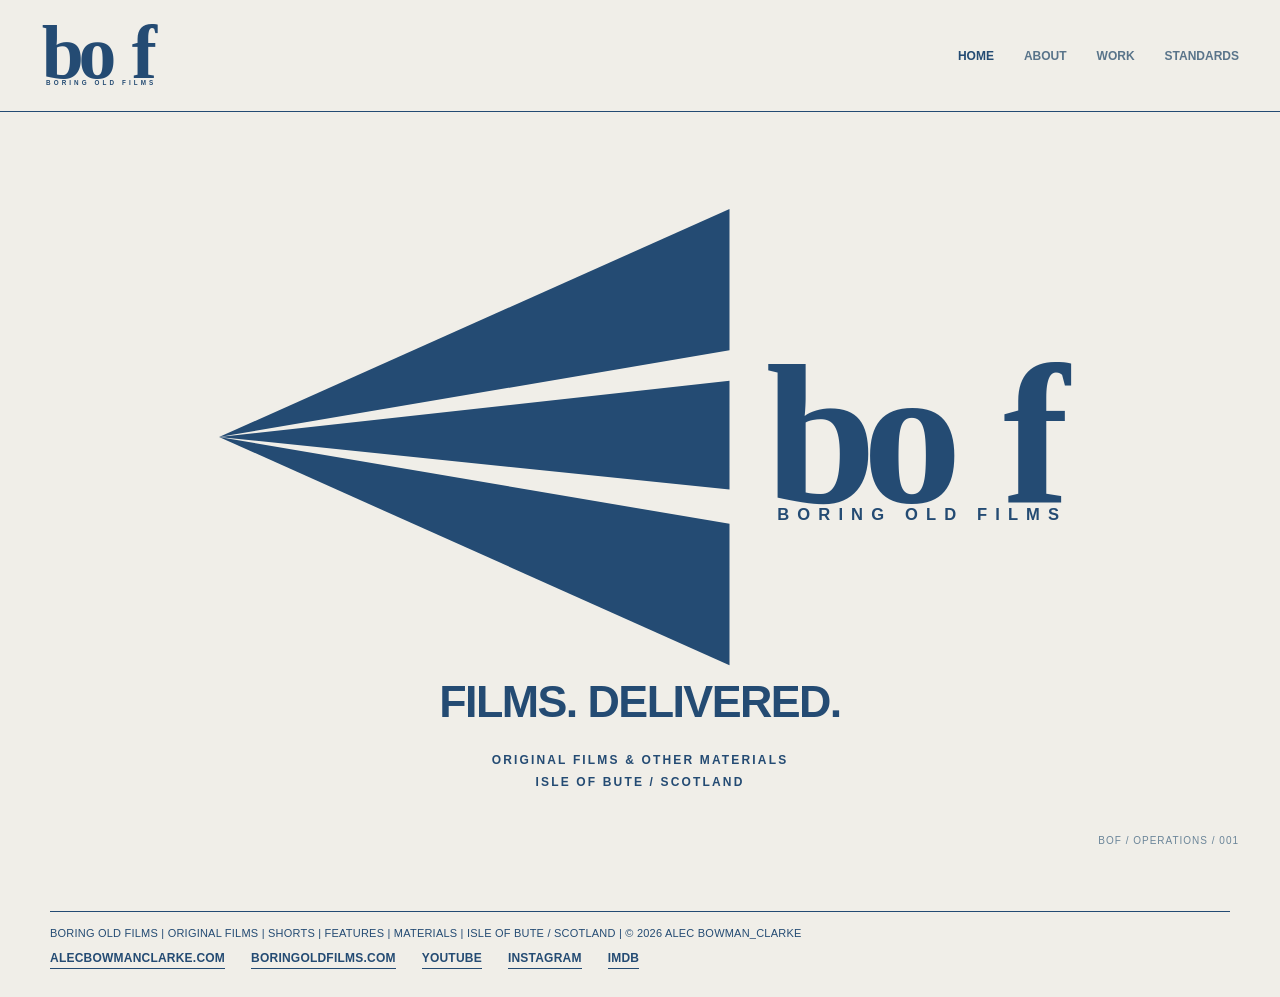
==== index.html @ d5f950df "Build Boring Old Films preview from Massive Overheads site" ====
<!doctype html>
<html lang="en"><head><meta charset="utf-8"><meta name="viewport" content="width=device-width,initial-scale=1">
<title>Boring Old Films | Independent Film Production</title>
<meta name="description" content="Boring Old Films. Independent films and other materials, produced on the Isle of Bute, Scotland.">
<meta name="theme-color" content="#F0EEE8">
<link rel="canonical" href="https://boringoldfilms.com/">
<meta property="og:type" content="website"><meta property="og:title" content="Boring Old Films"><meta property="og:description" content="Original films and other materials. Isle of Bute, Scotland."><meta property="og:url" content="https://boringoldfilms.com/">
<link rel="icon" type="image/svg+xml" href="/assets/brand/BOF_CONVERGE_BLUE_LOGO_TRANS.svg">
<link rel="stylesheet" href="/css/site.css"><link rel="stylesheet" href="/css/bof.css"></head><body>
<header class="site-head"><a class="brand" href="/index.html" aria-label="Boring Old Films home"><img src="/assets/brand/BOF_BLUE_LOGO_TRANS.svg" alt="boring old films"></a><button class="menu-button" type="button" aria-expanded="false" aria-controls="site-nav">MENU</button><nav class="nav" id="site-nav"><a class="active" aria-current="page" href="/index.html">HOME</a><a href="/about.html">ABOUT</a><a href="/materials.html">WORK</a><a href="/standards.html">STANDARDS</a></nav></header>
<main class="bof-home"><div class="bof-home__identity"><div class="bof-home__primary"><img class="bof-home__convergence" src="/assets/brand/BOF_CONVERGE_BLUE_LOGO_TRANS.svg" alt=""><img class="bof-home__wordmark" src="/assets/brand/BOF_BLUE_LOGO_TRANS.svg" alt="bof — Boring Old Films"></div><h1>FILMS. DELIVERED.</h1><p>ORIGINAL FILMS &amp; OTHER MATERIALS<br>ISLE OF BUTE / SCOTLAND</p></div><div class="bof-home__reference" aria-hidden="true">BOF / OPERATIONS / 001</div></main>
<footer class="universal-footer"><div class="universal-footer__meta">BORING OLD FILMS | ORIGINAL FILMS | SHORTS | FEATURES | MATERIALS | ISLE OF BUTE / SCOTLAND | © 2026 ALEC BOWMAN_CLARKE</div><div class="universal-footer__links"><a href="https://alecbowmanclarke.com/">alecbowmanclarke.com</a><a href="https://boringoldfilms.com/">boringoldfilms.com</a><a href="https://www.youtube.com/@massiveoverheads">youtube</a><a href="https://www.instagram.com/mralecbowmanclarke/">instagram</a><a href="https://www.imdb.com/name/nm12285276/">IMDB</a></div></footer><script src="/js/site.js"></script></body></html>
---- css/site.css ----
:root{--ink:#0b0b0b;--pale:#b7b7b7;--line:#ececec;--max:1500px}*{box-sizing:border-box}html{font-family:Arial,Helvetica,sans-serif;color:var(--ink);background:#fff}body{margin:0}a{color:inherit}.site-head{height:78px;display:flex;align-items:flex-start;justify-content:space-between;padding:22px 20px 0;border-top:1px solid #eee}.brand{text-decoration:none;line-height:1}.brand strong{display:block;font-size:15px;letter-spacing:.34em;white-space:nowrap}.brand span{display:block;color:#bdbdbd;font-size:13px;margin-top:3px}.nav{display:flex;gap:34px;font-weight:700;font-size:13px}.nav a{text-decoration:none;color:#aaa}.nav a.active,.nav a:hover{color:#111}.home{min-height:calc(100vh - 78px);display:grid;grid-template-columns:minmax(320px,520px) minmax(320px,520px);gap:90px;justify-content:center;align-content:center;padding:60px 40px 150px}.mo-mark{width:100%;max-width:440px;height:auto;object-fit:contain}.home-copy{padding-top:20px}.home-copy h1{font-size:27px;letter-spacing:.34em;margin:0 0 55px}.people{font-size:16px}.person{margin-bottom:25px}.person a,.emails a{text-decoration:underline}.emails{margin-top:70px;display:grid;gap:22px;font-size:16px}.materials-intro{max-width:1000px;margin:18px auto 22px;padding:0 20px;font-size:16px}.materials{padding:0 10px 70px;columns:5 230px;column-gap:8px}.tile{break-inside:avoid;margin:0 0 8px;display:block;position:relative;overflow:hidden;background:#f4f4f4}.tile img{width:100%;display:block;height:auto}.tile[href] img{transition:opacity .15s}.tile[href]:hover img{opacity:.82}.standards{max-width:1020px;margin:35px auto 120px;padding:0 22px}.standards h1{font-size:62px;line-height:.95;letter-spacing:.01em;margin:0 0 12px}.standards .lead{font-weight:700;margin:0 0 24px}.standards h2{font-size:16px;margin:30px 0 14px}.standards h3{font-size:16px;margin:20px 0 8px}.standards p{font-size:16px;line-height:1.08;max-width:980px}.universal-footer{font-size:11px;color:#d0d0d0;padding:28px 0 16px;text-align:center;line-height:1.5}.universal-footer a{text-decoration:none;color:inherit}.universal-footer a:hover{color:#888}@media(max-width:760px){.site-head{height:auto;padding:18px 15px 12px;gap:18px}.brand strong{font-size:12px}.brand span{font-size:11px}.nav{gap:14px;font-size:11px;flex-wrap:wrap;justify-content:flex-end}.home{grid-template-columns:1fr;gap:30px;padding:55px 25px 100px}.home-copy h1{font-size:21px;margin-bottom:35px}.emails{margin-top:40px}.materials{columns:2 150px}.materials-intro{margin-top:30px}.standards{margin-top:45px}.standards h1{font-size:42px}}


/* V0.4 — shared outer identity geometry */
.site-head{height:118px;padding:30px clamp(20px,3.2vw,56px) 22px;align-items:flex-start}
.brand{line-height:1;text-decoration:none}
.brand strong{font-size:20px;letter-spacing:.22em;font-weight:800}
.brand span{font-size:12px;color:#555;margin-top:5px}
.nav{gap:30px;padding-top:3px;font-size:12px}

/* Universal footer follows the ABC reference treatment. */
.universal-footer{box-sizing:border-box;width:min(1180px,calc(100% - 48px));margin:64px auto 28px;padding:14px 0 0;border-top:1px solid currentColor;text-align:left;color:#777;font-size:11px;line-height:1.45;text-transform:uppercase;letter-spacing:.02em}
.universal-footer a{color:inherit;text-decoration:none;border-bottom:1px solid currentColor}
.universal-footer a:hover{opacity:.62;color:inherit}
@media(max-width:760px){
  .site-head{height:auto;padding:22px 20px 16px}
  .brand strong{font-size:14px;letter-spacing:.16em}
  .brand span{font-size:11px;color:#555}
  .nav{gap:14px;padding-top:0;font-size:11px}
  .universal-footer{width:calc(100% - 28px);margin-top:42px;font-size:10px}
}

/* V0.5 — locked paired-letter wordmark grammar: IV / EA */
.brand .wordmark-fixed{letter-spacing:0;font-size:18px;font-weight:800;white-space:nowrap}
@media(max-width:760px){.brand .wordmark-fixed{font-size:14px;letter-spacing:0}}

/* WEB DAY V0.6 — footer + resource grid */
.outside-resources{margin-top:54px;padding-top:28px;border-top:2px solid #111}.outside-resources>p{max-width:980px;line-height:1.25}.resource-grid{display:grid;grid-template-columns:repeat(3,1fr);border:1px solid #111;margin-top:24px}.resource-grid a{min-height:150px;padding:24px;text-decoration:none;border-right:1px solid #111;border-bottom:1px solid #111;display:flex;flex-direction:column;gap:14px}.resource-grid a:nth-child(3n){border-right:0}.resource-grid a:nth-last-child(-n+3){border-bottom:0}.resource-grid a:hover{background:#f3f3f3}.resource-grid b{font-size:17px;letter-spacing:.08em}.resource-grid span{font-size:16px;line-height:1.25}.universal-footer__meta{max-width:100%}.universal-footer__links{display:flex;gap:24px;flex-wrap:wrap;margin-top:8px;font-size:12px;font-weight:800}.universal-footer__links a{margin:0}
@media(max-width:760px){.resource-grid{grid-template-columns:1fr}.resource-grid a,.resource-grid a:nth-child(3n),.resource-grid a:nth-last-child(-n+3){border-right:0;border-bottom:1px solid #111;min-height:0}.resource-grid a:last-child{border-bottom:0}.universal-footer__links{gap:18px}}

/* WEB DAY V0.7 — full footer labels */
.universal-footer__links{display:flex!important;column-gap:28px!important;row-gap:8px!important;flex-wrap:wrap!important;margin-top:8px!important;font-size:12px!important;font-weight:800!important}.universal-footer__links a{margin:0!important}
@media(max-width:760px){.universal-footer__links{column-gap:18px!important;row-gap:7px!important;font-size:11px!important}}

/* WEB DAY V0.8 — full social footer */
.universal-footer__links{font-size:12px!important;column-gap:26px!important;row-gap:8px!important}.universal-footer__links a{white-space:nowrap}
@media(max-width:800px){.universal-footer__links{font-size:10px!important;column-gap:15px!important;row-gap:6px!important}}


/* WEB DAY V0.9 — stripped home, ABOUT, mobile MENU */
.menu-button{display:none;background:none;border:1px solid #111;padding:9px 12px;font-weight:800;font-size:11px;letter-spacing:.04em}
.home--manifesto{min-height:calc(100vh - 118px);display:flex;align-items:center;justify-content:center;padding:80px 28px 150px}
.home-mark-wrap{width:min(720px,76vw);text-align:center}.mo-mark--large{width:min(620px,100%);margin:0 auto;display:block}
.home-line{margin:42px auto 0;font-size:clamp(18px,2.2vw,31px);line-height:1.02;font-weight:800;letter-spacing:-.025em}
.about-mo{max-width:1180px;margin:35px auto 110px;padding:0 24px}.about-mo__intro{border-top:2px solid #111;padding:30px 0 60px;display:grid;grid-template-columns:180px minmax(280px,.7fr) minmax(320px,1fr);gap:34px;align-items:start}
.eyebrow{font-size:11px;font-weight:800;letter-spacing:.13em}.about-mo__intro h1{font-size:clamp(52px,7vw,104px);line-height:.82;letter-spacing:-.065em;margin:0}.about-mo__intro>p{font-size:clamp(20px,2.2vw,31px);line-height:1.08;letter-spacing:-.025em;margin:0;max-width:650px}
.about-mo__people{border-top:1px solid #111;display:grid;grid-template-columns:1fr 1fr}.about-mo__people article{padding:28px 28px 40px 0}.about-mo__people article+article{border-left:1px solid #111;padding-left:28px}.about-mo__people h2{font-size:clamp(24px,3vw,40px);line-height:.95;margin:0 0 12px}.about-mo__people h2 a{text-decoration:none}.about-mo__people h2 a:hover{text-decoration:underline}.about-mo__people p{margin:0 0 38px;font-size:16px}.about-mo__people .mail{font-size:14px;font-weight:800}
@media(max-width:860px){.site-head{display:grid;grid-template-columns:minmax(0,1fr) auto;height:auto;padding:22px 20px 16px;gap:16px}.brand{min-width:0}.brand .wordmark-fixed{font-size:13px;white-space:normal;line-height:1.25}.menu-button{display:block;align-self:start}.nav{display:none;grid-column:1/-1;width:100%;padding:8px 0 0;flex-direction:column;gap:0;border-top:1px solid #111}.nav.open{display:flex}.nav a{padding:12px 0;border-bottom:1px solid #ccc;font-size:11px}.home--manifesto{min-height:calc(100vh - 92px);padding:65px 22px 110px}.home-mark-wrap{width:min(84vw,580px)}.home-line{margin-top:32px;font-size:clamp(18px,6vw,28px)}.about-mo{margin-top:24px;padding:0 18px}.about-mo__intro{grid-template-columns:1fr;gap:20px;padding-bottom:45px}.about-mo__people{grid-template-columns:1fr}.about-mo__people article{padding:24px 0 32px}.about-mo__people article+article{border-left:0;border-top:1px solid #111;padding-left:0}.materials-intro{margin-top:22px}}
.mo-mark--large{max-width:none}


/* WEB DAY V1.0 — ABOUT page rebuilt with portraits */
.about-mo{max-width:1180px;margin:35px auto 110px;padding:0 24px}
.about-mo__intro{border-top:2px solid #111;padding:30px 0 52px;display:grid;grid-template-columns:130px minmax(0,1.2fr) minmax(260px,.75fr);gap:30px;align-items:start}
.about-mo__statement h1{font-size:clamp(40px,5.2vw,78px);line-height:.88;letter-spacing:-.05em;margin:0 0 16px}
.about-mo__statement p{font-size:clamp(19px,1.9vw,28px);line-height:1.08;letter-spacing:-.02em;margin:0;max-width:640px}
.about-mo__mark{display:flex;justify-content:flex-end;align-items:flex-start}
.about-mo__mark img{width:min(320px,100%);height:auto;display:block}
.about-mo__people--portraits{border-top:1px solid #111;display:grid;grid-template-columns:1fr 1fr;gap:18px;padding-top:18px}
.about-mo__people--portraits article,.about-mo__people--portraits article+article{border:0;padding:0}
.person-card{position:relative;min-height:620px;background:#111;overflow:hidden}
.person-card__media,.person-card__media img{width:100%;height:100%}
.person-card__media img{display:block;object-fit:cover;object-position:center 18%}
.person-card__overlay{position:absolute;inset:auto 0 0 0;padding:26px 24px 24px;color:#fff;background:linear-gradient(to top,rgba(0,0,0,.78),rgba(0,0,0,.36) 44%,rgba(0,0,0,0) 78%)}
.person-card__overlay h2{font-size:clamp(28px,2.8vw,42px);line-height:.94;margin:0 0 10px;letter-spacing:-.02em}
.person-card__overlay h2 a{color:inherit;text-decoration:none}
.person-card__overlay h2 a:hover{text-decoration:underline}
.person-card__overlay p{margin:0 0 20px;font-size:16px}
.person-card__overlay .mail{color:#fff;font-size:14px;font-weight:800;text-decoration:underline}
@media(max-width:980px){
  .about-mo__intro{grid-template-columns:1fr;gap:18px;padding-bottom:42px}
  .about-mo__mark{justify-content:flex-start}
  .about-mo__people--portraits{grid-template-columns:1fr}
  .person-card{min-height:520px}
}
@media(max-width:860px){
  .about-mo{margin-top:24px;padding:0 18px}
  .about-mo__statement h1{font-size:clamp(36px,11vw,58px)}
  .about-mo__statement p{font-size:clamp(18px,5.4vw,24px)}
  .person-card{min-height:460px}
  .person-card__overlay{padding:22px 18px 20px}
}

/* WEB DAY V1.2 — Nigel Halfhorn */
.nigel{max-width:1180px;margin:35px auto 110px;padding:0 24px}.nigel__heading{border-top:2px solid #111;padding:30px 0 70px;display:grid;grid-template-columns:130px minmax(300px,1.2fr) minmax(280px,.8fr);gap:30px;align-items:start}.nigel__heading h1{font-size:clamp(58px,8vw,116px);line-height:.78;letter-spacing:-.07em;margin:0}.nigel__role{font-size:16px;font-weight:800;margin:26px 0 0}.nigel__intro{font-size:clamp(20px,2vw,29px);line-height:1.08;letter-spacing:-.025em;margin:0;max-width:520px}.nigel__record{border-top:1px solid #111}.nigel__record article{display:grid;grid-template-columns:130px 1fr;gap:30px;padding:25px 0 38px;border-bottom:1px solid #111}.nigel__record article>div:last-child{display:grid;grid-template-columns:minmax(180px,.55fr) minmax(280px,1fr);column-gap:44px}.nigel__number{font-size:11px;font-weight:800;letter-spacing:.13em}.nigel__record h2{font-size:16px;margin:0;letter-spacing:.02em}.nigel__record p{font-size:16px;line-height:1.2;margin:0 0 12px;max-width:620px;grid-column:2}.nigel__record h2+ p{grid-row:1}.nigel__history,.nigel__contact{display:grid;grid-template-columns:130px 1fr;gap:30px;padding:30px 0 42px;border-bottom:1px solid #111}.nigel__history p{font-size:clamp(20px,2.1vw,30px);line-height:1.08;letter-spacing:-.025em;margin:0;max-width:850px}.nigel__contact a{display:inline-block;font-size:clamp(22px,3vw,42px);font-weight:800;letter-spacing:-.035em}.nigel__contact p{font-size:14px;font-weight:800;margin:14px 0 0;max-width:560px;line-height:1.25}
@media(max-width:980px){.nigel__heading{grid-template-columns:110px 1fr}.nigel__intro{grid-column:2;margin-top:15px}.nigel__record article,.nigel__history,.nigel__contact{grid-template-columns:110px 1fr}.nigel__record article>div:last-child{grid-template-columns:1fr}.nigel__record p,.nigel__record h2+ p{grid-column:1;grid-row:auto}.nigel__record h2{margin-bottom:18px}}
@media(max-width:860px){.nigel{margin-top:24px;padding:0 18px}.nigel__heading{grid-template-columns:1fr;gap:20px;padding-bottom:48px}.nigel__heading h1{font-size:clamp(58px,19vw,92px)}.nigel__intro{grid-column:1;margin-top:8px}.nigel__record article,.nigel__history,.nigel__contact{grid-template-columns:50px 1fr;gap:14px}.nigel__record article{padding:22px 0 30px}.nigel__history p{font-size:20px}.nigel__contact a{font-size:clamp(20px,6.5vw,30px);overflow-wrap:anywhere}}

/* Keep long administrative labels clear of their copy. */
.nigel__history,.nigel__contact{grid-template-columns:170px 1fr;gap:44px}
@media(max-width:980px){.nigel__history,.nigel__contact{grid-template-columns:150px 1fr;gap:28px}}
@media(max-width:860px){.nigel__history,.nigel__contact{grid-template-columns:1fr;gap:16px}}
.nigel__email{font-size:inherit;font-weight:800;letter-spacing:0}

/* WEB DAY V1.3 — compact people index, within the existing ABOUT layout. */
.about-mo__people--portraits{grid-template-columns:repeat(2,minmax(0,1fr));max-width:840px;margin:0 auto;gap:22px;padding-top:22px}
.person-card{min-height:0;aspect-ratio:410 / 460}
.person-card__media{position:absolute;inset:0;display:block;text-decoration:none}
.person-card__overlay{padding:24px 20px 22px;pointer-events:none}
.person-card__overlay a{pointer-events:auto}
.person-card__overlay h2{font-size:clamp(24px,2.3vw,32px);line-height:1;max-width:360px}
.person-card__overlay p{font-size:15px;line-height:1.25;margin:0 0 16px;max-width:300px}
.person-card__overlay p:last-child{margin-bottom:0}
.person-card__overlay .mail{font-size:12px;overflow-wrap:anywhere}
.person-card--unavailable{background:#efefec}
.person-card__unavailable{position:absolute;top:20px;left:20px;color:#666;font-size:10px;letter-spacing:.1em}
.person-card--unavailable .person-card__overlay{color:var(--ink);background:none}
.person-card__media:focus-visible{outline:3px solid #777;outline-offset:-5px}
.person-card__overlay a:focus-visible{outline:2px solid currentColor;outline-offset:4px}
@media(max-width:600px){
  .about-mo__people--portraits{grid-template-columns:minmax(0,1fr);max-width:410px;gap:20px}
  .person-card__overlay h2{font-size:28px}
}

/* V1.4 — detailed editorial records on narrow screens. */
.nigel__record article>div:last-child{min-width:0}
.nigel__record h2{overflow-wrap:anywhere;line-height:1.2}
.nigel__record p{line-height:1.35}

/* About introduction: company statement followed directly by People. */
.about-mo__intro{grid-template-columns:130px minmax(0,1fr)}
.about-mo__statement p+p{margin-top:1em}
@media(max-width:860px){.about-mo__intro{grid-template-columns:1fr}}


/* V1.5 — challenging subject matter / support resources */
.subject-support h3{font-size:12px;letter-spacing:.1em;margin:34px 0 14px}
.support-urgent{border-left:4px solid #111;padding:10px 0 10px 14px;margin:22px 0 0;font-weight:700}
.support-grid{display:grid;grid-template-columns:repeat(2,minmax(0,1fr));border:1px solid #111;margin-top:24px}
.support-card{min-height:190px;padding:24px;border-right:1px solid #111;border-bottom:1px solid #111;display:flex;flex-direction:column;gap:12px}
.support-card:nth-child(2n){border-right:0}
.support-card:nth-last-child(-n+2){border-bottom:0}
.support-card b{font-size:17px;letter-spacing:.08em;line-height:1.1}
.support-card span{font-size:16px;line-height:1.25}
.support-card a{font-weight:800;text-decoration:underline}
.support-card__site{margin-top:auto}
@media(max-width:760px){
  .support-grid{grid-template-columns:1fr}
  .support-card,.support-card:nth-child(2n),.support-card:nth-last-child(-n+2){border-right:0;border-bottom:1px solid #111;min-height:0}
  .support-card:last-child{border-bottom:0}
}
---- css/bof.css ----
/* BORING OLD FILMS / Identity layer. Original MO layouts retained below. */
:root{--bof-blue:#244B73;--bof-bone:#F0EEE8;--ink:#132839;--line:#c8d0d4}
html,body{background:var(--bof-bone);color:var(--ink);font-family:Arial,Helvetica,sans-serif}
.site-head{border-top:0;border-bottom:1px solid var(--bof-blue);height:112px;align-items:center;padding:16px clamp(20px,3.2vw,56px)}
.brand{display:block;line-height:0;flex:0 0 auto}
.brand img{display:block;width:125px;height:88px;object-fit:contain;object-position:left center}
.nav{align-self:center;padding:0}
.nav a{color:#59748a}.nav a:hover,.nav a.active{color:var(--bof-blue)}
.menu-button{color:var(--bof-blue);border-color:var(--bof-blue);cursor:pointer}
.universal-footer{color:var(--bof-blue);border-color:var(--bof-blue);margin-top:50px}
.universal-footer a{color:var(--bof-blue)}
a:focus-visible,button:focus-visible{outline:2px solid var(--bof-blue);outline-offset:4px}
.bof-home{min-height:calc(100svh - 230px);position:relative;display:flex;align-items:center;justify-content:center;padding:86px 28px 68px}
.bof-home__identity{max-width:1040px;width:100%;text-align:center}
.bof-home__primary{display:grid;grid-template-columns: minmax(0,1.5fr) minmax(0,.85fr);align-items:center;gap:0;max-width:900px;margin:auto}
.bof-home__convergence{display:block;width:100%;max-height:490px}
.bof-home__wordmark{display:block;width:100%;max-width:350px;justify-self:start}
.bof-home h1{font-family:Arial,Helvetica,sans-serif;font-size:clamp(21px,3.5vw,46px);font-weight:900;letter-spacing:-.035em;color:var(--bof-blue);margin:-12px 0 23px}
.bof-home p{color:var(--bof-blue);font-size:12px;font-weight:800;letter-spacing:.18em;line-height:1.8;margin:0}
.bof-home__reference{position:absolute;bottom:15px;right:clamp(20px,3.2vw,56px);font-size:10px;letter-spacing:.1em;color:#6b8599}
.about-mo__intro,.nigel__heading{border-color:var(--bof-blue)}
.about-mo__statement p{color:var(--ink)}
.mount,.sample.mount,.people-mount.mount{background:var(--bof-bone)}
.mount-header,.mount-note{color:var(--bof-blue)}
.standards h1,.nigel h1{color:var(--bof-blue)}
.resource-grid,.resource-grid a,.support-grid,.support-card{border-color:var(--bof-blue)}
.resource-grid a:hover{background:#e3e7e7}
@media(max-width:860px){.site-head{height:auto;display:grid;grid-template-columns:minmax(0,1fr) auto;align-items:start;gap:12px;padding:14px 20px}.brand img{width:101px;height:68px}.menu-button{display:block;margin-top:10px}.nav{display:none;grid-column:1/-1;width:100%;padding-top:7px;border-top:1px solid var(--bof-blue)}.nav.open{display:flex}.nav a{border-bottom:1px solid #aebbc5}.bof-home{min-height:calc(100svh - 190px);padding:50px 18px 65px}.bof-home__primary{grid-template-columns:1fr;gap:0;max-width:510px}.bof-home__convergence{max-height:320px}.bof-home__wordmark{max-width:180px;justify-self:center;margin-top:-52px}.bof-home h1{margin:18px 0 13px;font-size:clamp(24px,7vw,36px)}.bof-home p{font-size:10px;letter-spacing:.12em}.bof-home__reference{right:20px}}
@media(max-width:500px){.bof-home__convergence{max-height:230px}.bof-home__wordmark{max-width:146px;margin-top:-34px}.bof-home{padding-top:40px}.universal-footer{margin-bottom:14px}}
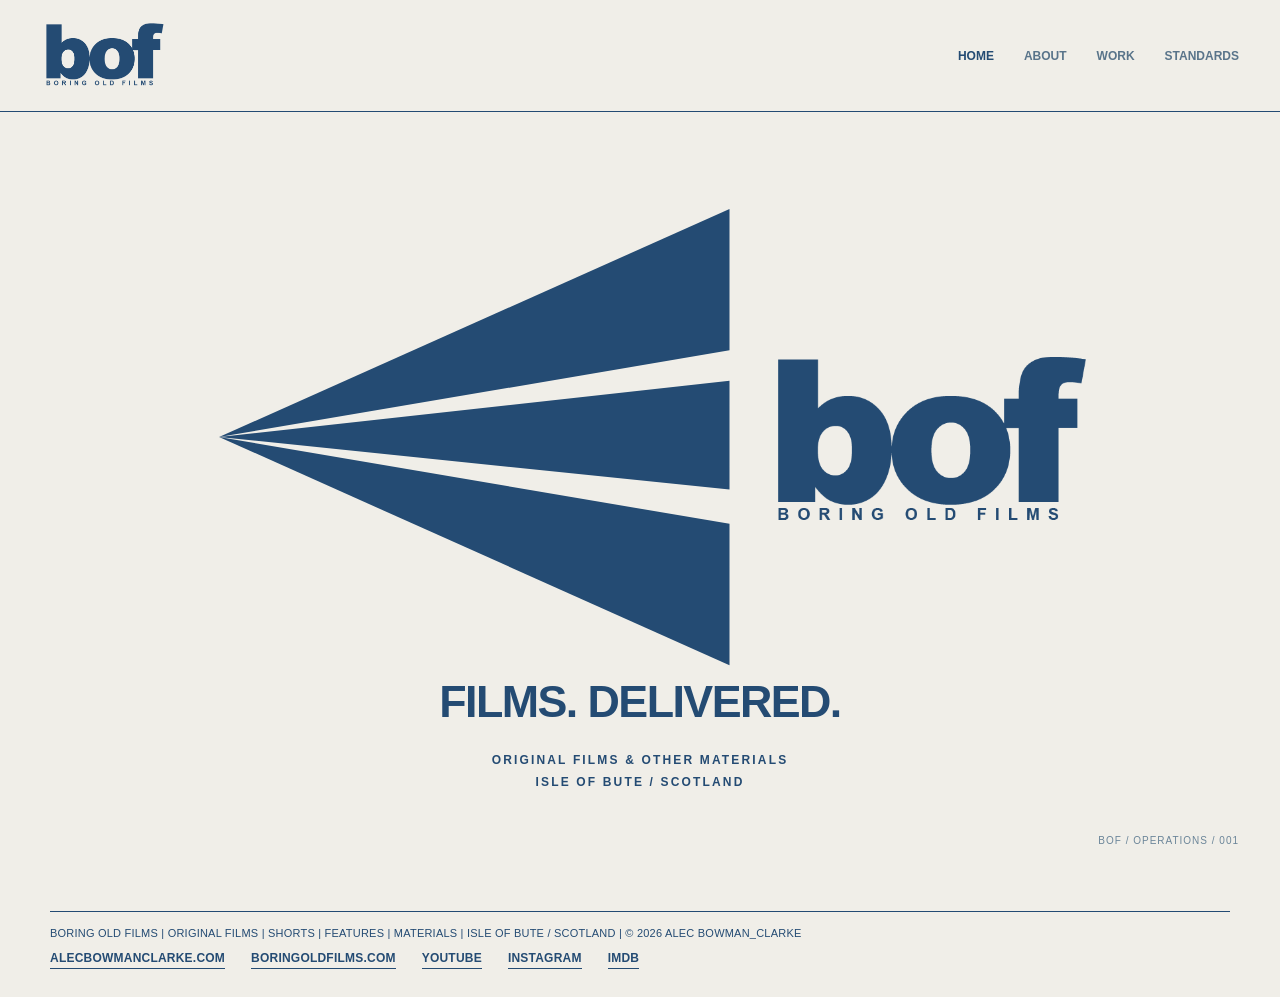
==== commit 96fec15a: "Use approved BOF PNG wordmark consistently across site" ====
--- a/index.html
+++ b/index.html
@@ -6,7 +6,7 @@
 <link rel="canonical" href="https://boringoldfilms.com/">
 <meta property="og:type" content="website"><meta property="og:title" content="Boring Old Films"><meta property="og:description" content="Original films and other materials. Isle of Bute, Scotland."><meta property="og:url" content="https://boringoldfilms.com/">
 <link rel="icon" type="image/svg+xml" href="/assets/brand/BOF_CONVERGE_BLUE_LOGO_TRANS.svg">
-<link rel="stylesheet" href="/css/site.css"><link rel="stylesheet" href="/css/bof.css"></head><body>
-<header class="site-head"><a class="brand" href="/index.html" aria-label="Boring Old Films home"><img src="/assets/brand/BOF_BLUE_LOGO_TRANS.svg" alt="boring old films"></a><button class="menu-button" type="button" aria-expanded="false" aria-controls="site-nav">MENU</button><nav class="nav" id="site-nav"><a class="active" aria-current="page" href="/index.html">HOME</a><a href="/about.html">ABOUT</a><a href="/materials.html">WORK</a><a href="/standards.html">STANDARDS</a></nav></header>
-<main class="bof-home"><div class="bof-home__identity"><div class="bof-home__primary"><img class="bof-home__convergence" src="/assets/brand/BOF_CONVERGE_BLUE_LOGO_TRANS.svg" alt=""><img class="bof-home__wordmark" src="/assets/brand/BOF_BLUE_LOGO_TRANS.svg" alt="bof — Boring Old Films"></div><h1>FILMS. DELIVERED.</h1><p>ORIGINAL FILMS &amp; OTHER MATERIALS<br>ISLE OF BUTE / SCOTLAND</p></div><div class="bof-home__reference" aria-hidden="true">BOF / OPERATIONS / 001</div></main>
-<footer class="universal-footer"><div class="universal-footer__meta">BORING OLD FILMS | ORIGINAL FILMS | SHORTS | FEATURES | MATERIALS | ISLE OF BUTE / SCOTLAND | © 2026 ALEC BOWMAN_CLARKE</div><div class="universal-footer__links"><a href="https://alecbowmanclarke.com/">alecbowmanclarke.com</a><a href="https://boringoldfilms.com/">boringoldfilms.com</a><a href="https://www.youtube.com/@massiveoverheads">youtube</a><a href="https://www.instagram.com/mralecbowmanclarke/">instagram</a><a href="https://www.imdb.com/name/nm12285276/">IMDB</a></div></footer><script src="/js/site.js"></script></body></html>+<link rel="stylesheet" href="/css/site.css"><link rel="stylesheet" href="/css/bof.css?v=20261112-mobile-desktop-lockup"></head><body>
+<header class="site-head"><a class="brand" href="/index.html" aria-label="Boring Old Films home"><img src="/assets/brand/BOF_BLUE_LOGO_TRANS.png" alt="boring old films"></a><button class="menu-button" type="button" aria-expanded="false" aria-controls="site-nav">MENU</button><nav class="nav" id="site-nav"><a class="active" aria-current="page" href="/index.html">HOME</a><a href="/about.html">ABOUT</a><a href="/materials.html">WORK</a><a href="/standards.html">STANDARDS</a></nav></header>
+<main class="bof-home"><div class="bof-home__identity"><div class="bof-home__primary"><img class="bof-home__convergence" src="/assets/brand/BOF_CONVERGE_BLUE_LOGO_TRANS.svg" alt=""><img class="bof-home__wordmark" src="/assets/brand/BOF_BLUE_LOGO_TRANS.png" alt="bof — Boring Old Films"></div><h1>FILMS. DELIVERED.</h1><p>ORIGINAL FILMS &amp; OTHER MATERIALS<br>ISLE OF BUTE / SCOTLAND</p></div><div class="bof-home__reference" aria-hidden="true">BOF / OPERATIONS / 001</div></main>
+<footer class="universal-footer"><div class="universal-footer__meta">BORING OLD FILMS | ORIGINAL FILMS | SHORTS | FEATURES | MATERIALS | ISLE OF BUTE / SCOTLAND | © 2026 ALEC BOWMAN_CLARKE</div><div class="universal-footer__links"><a href="https://alecbowmanclarke.com/">alecbowmanclarke.com</a><a href="https://boringoldfilms.com/">boringoldfilms.com</a><a href="https://www.youtube.com/@boringoldfilm">youtube</a><a href="https://www.instagram.com/boringoldfilms/">instagram</a><a href="https://www.imdb.com/name/nm12285276/">IMDB</a></div></footer><script src="/js/site.js"></script></body></html>
--- a/css/bof.css
+++ b/css/bof.css
@@ -27,3 +27,16 @@
 .resource-grid a:hover{background:#e3e7e7}
 @media(max-width:860px){.site-head{height:auto;display:grid;grid-template-columns:minmax(0,1fr) auto;align-items:start;gap:12px;padding:14px 20px}.brand img{width:101px;height:68px}.menu-button{display:block;margin-top:10px}.nav{display:none;grid-column:1/-1;width:100%;padding-top:7px;border-top:1px solid var(--bof-blue)}.nav.open{display:flex}.nav a{border-bottom:1px solid #aebbc5}.bof-home{min-height:calc(100svh - 190px);padding:50px 18px 65px}.bof-home__primary{grid-template-columns:1fr;gap:0;max-width:510px}.bof-home__convergence{max-height:320px}.bof-home__wordmark{max-width:180px;justify-self:center;margin-top:-52px}.bof-home h1{margin:18px 0 13px;font-size:clamp(24px,7vw,36px)}.bof-home p{font-size:10px;letter-spacing:.12em}.bof-home__reference{right:20px}}
 @media(max-width:500px){.bof-home__convergence{max-height:230px}.bof-home__wordmark{max-width:146px;margin-top:-34px}.bof-home{padding-top:40px}.universal-footer{margin-bottom:14px}}
+
+/* Mobile: preserve desktop's side-by-side convergence and wordmark lockup. */
+@media(max-width:860px){
+  .bof-home__primary{display:grid;grid-template-columns:minmax(0,1.5fr) minmax(0,.85fr);align-items:center;gap:0;max-width:510px}
+  .bof-home__convergence{display:block;width:100%;max-height:none}
+  .bof-home__wordmark{display:block;width:100%;max-width:none;height:auto;margin:0;justify-self:start}
+  .bof-home h1{margin:18px 0 13px}
+}
+@media(max-width:500px){
+  .bof-home__primary{max-width:100%}
+  .bof-home__convergence{max-height:none}
+  .bof-home__wordmark{max-width:none;margin:0}
+}
